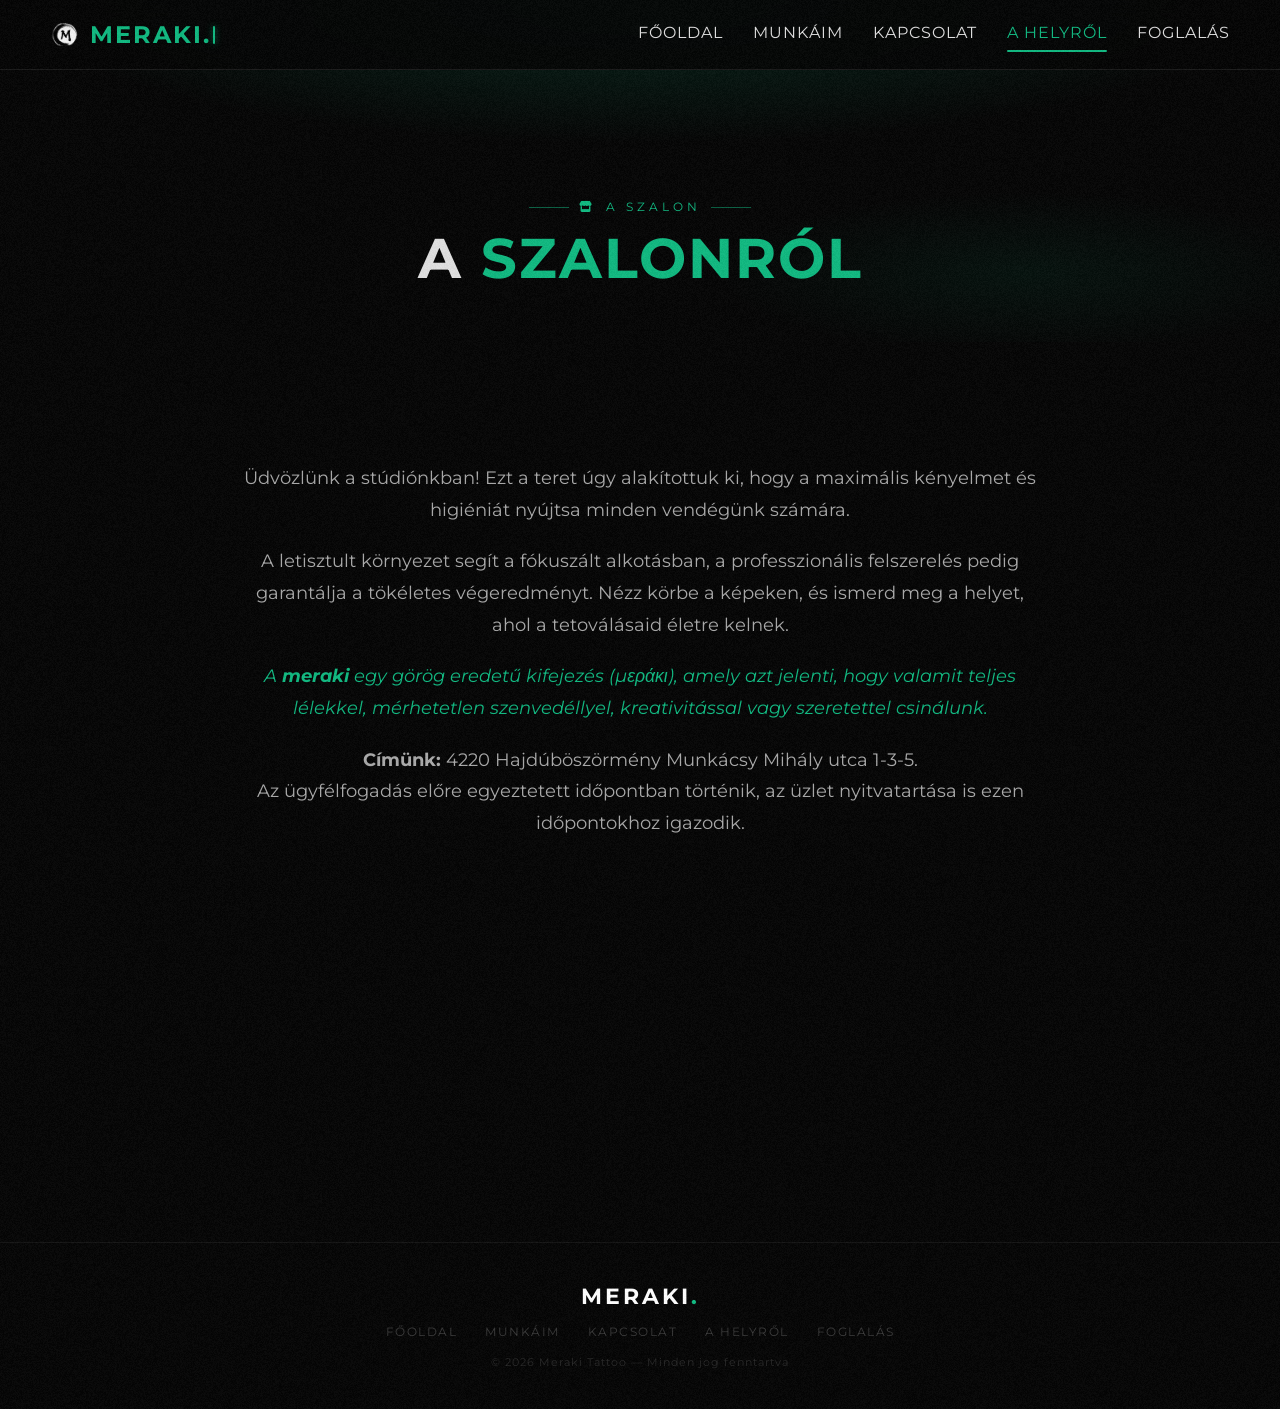
==== aHelyrol.html @ dfe33c97 "style fix and content update" ====
<!DOCTYPE html>
<html lang="hu">
<head>
    <meta charset="UTF-8">
    <meta name="viewport" content="width=device-width, initial-scale=1.0">
    <title>Meraki Tattoo | A Szalonról</title>
    <meta name="description" content="Ismerd meg a Meraki Tattoo szalont Hajdúböszörményben — letisztult környezet, professzionális felszerelés, steril technológia.">
    <meta name="keywords" content="tattoo, tetoválás, tetoválószalon, Hajdúböszörmény, Meraki, Meraki tattoo, dotwork, dark art, art, tetkó">
    <link rel="icon" type="image/png" href="images/favicon.png">
    <link rel="stylesheet" href="style.css">
    <link rel="stylesheet" href="https://cdnjs.cloudflare.com/ajax/libs/font-awesome/6.5.0/css/all.min.css">
</head>
<body>
    <nav class="navbar">
        <div class="logo">
            <img src="images/favicon.png" alt="Meraki logo" width="30" style="margin-right:10px;vertical-align:middle;"><span class="logo-typed"></span><span class="logo-cursor"></span>
        </div>
        <ul class="nav-links">
            <li><a href="index.html">Főoldal</a></li>
            <li><a href="portfolio.html">Munkáim</a></li>
            <li><a href="elerhetosegek.html">Kapcsolat</a></li>
            <li><a href="ahelyrol.html" class="active">A Helyről</a></li>
            <li><a href="megbeszeles.html">Foglalás</a></li>
        </ul>
        <div class="burger">
            <div></div>
            <div></div>
            <div></div>
        </div>
    </nav>

    <header class="page-hero">
        <div class="page-hero-content reveal">
            <div class="page-hero-eyebrow"><i class="fas fa-store"></i> A Szalon</div>
            <h1>A <span>Szalonról</span></h1>
        </div>
    </header>

    <section class="portfolio-section">
        <div class="shop-info reveal">
            <p>Üdvözlünk a stúdiónkban! Ezt a teret úgy alakítottuk ki, hogy a maximális kényelmet és higiéniát nyújtsa minden vendégünk számára.</p>
            <p>A letisztult környezet segít a fókuszált alkotásban, a professzionális felszerelés pedig garantálja a tökéletes végeredményt. Nézz körbe a képeken, és ismerd meg a helyet, ahol a tetoválásaid életre kelnek.</p>
            <p style="margin-top:20px; font-style:italic; color:#10b981;">A <strong style="color:#10b981;">meraki</strong> egy görög eredetű kifejezés (μεράκι), amely azt jelenti, hogy valamit teljes lélekkel, mérhetetlen szenvedéllyel, kreativitással vagy szeretettel csinálunk.</p>
            <p style="margin-top:20px;"><strong>Címünk:</strong> 4220 Hajdúböszörmény Munkácsy Mihály utca 1-3-5.<br>
            Az ügyfélfogadás előre egyeztetett időpontban történik, az üzlet nyitvatartása is ezen időpontokhoz igazodik.</p>
        </div>
        <div class="gallery" id="shopGallery"></div>
    </section>

    <div id="shopImageModal" class="modal">
        <span class="close">&times;</span>
        <img class="modal-content" id="shopModalImg">
    </div>

    <footer>
        <div class="footer-logo">MERAKI<span>.</span></div>
        <nav class="footer-links">
            <a href="index.html">Főoldal</a>
            <a href="portfolio.html">Munkáim</a>
            <a href="elerhetosegek.html">Kapcsolat</a>
            <a href="ahelyrol.html">A Helyről</a>
            <a href="megbeszeles.html">Foglalás</a>
        </nav>
        <div class="footer-copy">© 2026 Meraki Tattoo — Minden jog fenntartva</div>
    </footer>

    <div class="noise-overlay"></div>
    <script src="main.js"></script>
    <script src="ahelyrol.js"></script>
</body>
</html>
---- style.css ----
@import url('https://fonts.googleapis.com/css2?family=Montserrat:wght@300;400;700&display=swap');

* {
    margin: 0;
    padding: 0;
    box-sizing: border-box;
}

html {
    background-color: #050505;
}

body {
    font-family: 'Montserrat', sans-serif;
    background-color: #050505;
    color: #e0e0e0;
    overflow-x: hidden;
    opacity: 0;
    animation: fadeIn 0.5s ease-out forwards;
}

::-webkit-scrollbar {
    width: 5px;
}

::-webkit-scrollbar-track {
    background: transparent;
}

::-webkit-scrollbar-thumb {
    background: linear-gradient(to bottom,
            #059669 0%,
            #10b981 35%,
            #34d399 65%,
            #10b981 100%);
    background-size: 100% 200%;
    border-radius: 10px;
    box-shadow: 0 0 8px rgba(16, 185, 129, 0.55);
    animation: scrollThumbPulse 2.8s ease-in-out infinite;
}

::-webkit-scrollbar-thumb:hover {
    background: linear-gradient(to bottom, #34d399, #10b981);
    box-shadow: 0 0 18px rgba(52, 211, 153, 0.9),
        0 0 30px rgba(16, 185, 129, 0.4);
}

@keyframes scrollThumbPulse {

    0%,
    100% {
        background-position: 0% 0%;
        box-shadow: 0 0 6px rgba(16, 185, 129, 0.5);
    }

    50% {
        background-position: 0% 100%;
        box-shadow: 0 0 16px rgba(16, 185, 129, 0.9),
            0 0 28px rgba(52, 211, 153, 0.35);
    }
}

span {
    color: #10b981;
}

/* ── Logo typewriter ── */
.logo-typed {
    display: inline;
    letter-spacing: 2px;
}

.logo-dot {
    color: #10b981;
}

.logo-cursor {
    display: inline-block;
    width: 2px;
    height: 18px;
    background-color: #10b981;
    margin-left: 2px;
    vertical-align: middle;
    border-radius: 1px;
    animation: blink 0.75s step-end infinite;
    box-shadow: 0 0 6px rgba(16, 185, 129, 0.7);
}

.navbar {
    display: flex;
    justify-content: space-between;
    align-items: center;
    padding: 20px 50px;
    background-color: rgba(5, 5, 5, 0.9);
    position: fixed;
    width: 100%;
    top: 0;
    z-index: 1000;
    backdrop-filter: blur(10px);
    border-bottom: 1px solid #1a1a1a;
    transition: padding 0.3s ease, background-color 0.3s ease, box-shadow 0.3s ease;
}

.navbar.scrolled {
    padding: 10px 50px;
    background-color: rgba(5, 5, 5, 0.98);
    box-shadow: 0 5px 20px rgba(0, 0, 0, 0.5);
}

.logo {
    font-size: 24px;
    font-weight: 700;
    letter-spacing: 2px;
    color: #fff;
    display: flex;
    align-items: center;
    text-decoration: none;
}

.cursor {
    display: inline-block;
    width: 3px;
    height: 24px;
    background-color: #10b981;
    margin-left: 5px;
    animation: blink 0.8s step-end infinite;
}

@keyframes blink {

    0%,
    100% {
        opacity: 1;
    }

    50% {
        opacity: 0;
    }
}

.nav-links {
    display: flex;
    list-style: none;
    position: relative;
}

.nav-links li {
    margin-left: 30px;
}

.nav-links a {
    text-decoration: none;
    color: #e0e0e0;
    font-size: 16px;
    transition: color 0.3s ease;
    text-transform: uppercase;
    letter-spacing: 1px;
    padding-bottom: 5px;
    display: inline-block;
}

.nav-links a:hover,
.nav-links a.active {
    color: #10b981;
}

.nav-slider {
    position: absolute;
    bottom: -5px;
    left: 0;
    height: 2px;
    background-color: #10b981;
    transition: all 0.3s ease;
    border-radius: 2px;
    pointer-events: none;
}

.burger {
    display: none;
    cursor: pointer;
}

.burger div {
    width: 25px;
    height: 3px;
    background-color: #e0e0e0;
    margin: 5px;
    transition: all 0.3s ease;
}

.hero {
    height: 100vh;
    display: flex;
    align-items: center;
    justify-content: center;
    padding: 0 10%;
    position: relative;
    overflow: hidden;
}

.hero::before {
    content: '';
    position: absolute;
    top: 0;
    left: 0;
    width: 100%;
    height: 100%;
    background: radial-gradient(circle at 70% 30%, rgba(16, 185, 129, 0.15) 0%, rgba(5, 5, 5, 1) 50%);
    z-index: -1;
}

.hero-content {
    max-width: 600px;
    z-index: 1;
}

.hero h1 {
    font-size: 4rem;
    margin-bottom: 20px;
    line-height: 1.1;
    text-transform: uppercase;
}

.hero p {
    font-size: 1.2rem;
    margin-bottom: 40px;
    color: #aaa;
    line-height: 1.6;
}

.btn {
    display: inline-block;
    padding: 15px 30px;
    background-color: transparent;
    color: #10b981;
    text-decoration: none;
    border: 2px solid #10b981;
    font-weight: 700;
    text-transform: uppercase;
    letter-spacing: 1px;
    transition: all 0.3s ease;
    position: relative;
    overflow: hidden;
}

.btn:hover {
    background-color: #10b981;
    color: #050505;
    box-shadow: 0 0 20px rgba(16, 185, 129, 0.4);
}

.about {
    padding: 100px 10%;
    background-color: #0a0a0a;
    border-top: 1px solid #1a1a1a;
}

.about h2 {
    font-size: 2.5rem;
    margin-bottom: 40px;
    text-transform: uppercase;
}

.about-grid {
    display: grid;
    grid-template-columns: 1fr 1fr;
    gap: 50px;
    align-items: center;
}

.about-text p {
    font-size: 1.1rem;
    color: #aaa;
    margin-bottom: 20px;
    line-height: 1.8;
}

.about-image img {
    width: 100%;
    max-width: 500px;
    border: 2px solid #1a1a1a;
    border-radius: 5px;
    filter: grayscale(80%) contrast(1.2);
    transition: all 0.4s ease;
}

.about-image img:hover {
    filter: grayscale(0%) contrast(1);
    border-color: #10b981;
    box-shadow: 0 0 15px rgba(16, 185, 129, 0.3);
}

.portfolio-section {
    padding: 120px 10% 80px;
    min-height: 100vh;
}

.portfolio-section h2 {
    font-size: 3rem;
    margin-bottom: 50px;
    text-transform: uppercase;
    text-align: center;
}

.shop-info {
    max-width: 800px;
    margin: 0 auto 50px auto;
    text-align: center;
}

.shop-info p {
    font-size: 1.1rem;
    color: #aaa;
    margin-bottom: 20px;
    line-height: 1.8;
}

.gallery {
    display: grid;
    grid-template-columns: repeat(auto-fill, minmax(300px, 1fr));
    gap: 20px;
}

.gallery-item {
    width: 100%;
    height: 300px;
    object-fit: cover;
    cursor: pointer;
    filter: grayscale(80%) contrast(1.2);
    transition: all 0.4s ease;
    border: 1px solid #1a1a1a;
}

.gallery-item:hover {
    filter: grayscale(0%) contrast(1);
    transform: scale(1.02);
    box-shadow: 0 0 15px rgba(16, 185, 129, 0.3);
    border-color: #10b981;
}

.modal {
    display: none;
    position: fixed;
    z-index: 2000;
    padding-top: 50px;
    left: 0;
    top: 0;
    width: 100%;
    height: 100%;
    overflow: auto;
    background-color: rgba(5, 5, 5, 0.95);
    backdrop-filter: blur(5px);
}

.modal-content {
    margin: auto;
    display: block;
    width: 80%;
    max-width: 700px;
    border: 2px solid #10b981;
    box-shadow: 0 0 30px rgba(16, 185, 129, 0.2);
}

.close {
    position: absolute;
    top: 15px;
    right: 35px;
    color: #10b981;
    font-size: 40px;
    font-weight: bold;
    transition: 0.3s;
    cursor: pointer;
}

.close:hover,
.close:focus {
    color: #fff;
    text-decoration: none;
}

.booking-section {
    padding: 120px 10% 80px;
    min-height: 100vh;
    display: flex;
    flex-direction: column;
    align-items: center;
}

.booking-section h2 {
    font-size: 3rem;
    margin-bottom: 50px;
    text-transform: uppercase;
    text-align: center;
}

.form-container {
    width: 100%;
    max-width: 600px;
    background-color: #0a0a0a;
    padding: 40px;
    border: 1px solid #1a1a1a;
    border-radius: 5px;
    box-shadow: 0 0 20px rgba(0, 0, 0, 0.5);
}

.input-group {
    margin-bottom: 25px;
}

.input-group label {
    display: block;
    margin-bottom: 8px;
    color: #aaa;
    font-size: 0.9rem;
    text-transform: uppercase;
    letter-spacing: 1px;
}

.input-group input,
.input-group textarea {
    width: 100%;
    padding: 15px;
    background-color: #050505;
    border: 1px solid #1a1a1a;
    color: #e0e0e0;
    font-family: inherit;
    font-size: 1rem;
    transition: all 0.3s ease;
}

.input-group input:focus,
.input-group textarea:focus {
    outline: none;
    border-color: #10b981;
    box-shadow: 0 0 10px rgba(16, 185, 129, 0.2);
}

input[type="date"]::-webkit-calendar-picker-indicator {
    filter: invert(1);
    cursor: pointer;
}

form .btn {
    width: 100%;
    cursor: pointer;
    text-align: center;
    background-color: #10b981;
    color: #050505;
    border: none;
    font-size: 1.1rem;
}

form .btn:hover {
    background-color: transparent;
    color: #10b981;
    border: 2px solid #10b981;
}

#formStatus {
    margin-top: 20px;
    text-align: center;
    font-weight: bold;
    font-size: 1.1rem;
}

.status-success {
    color: #10b981;
}

.status-error {
    color: #ff4c4c;
}

.time-slots {
    display: grid;
    grid-template-columns: repeat(auto-fill, minmax(80px, 1fr));
    gap: 15px;
    margin-top: 10px;
}

.time-slot-btn {
    padding: 10px;
    background-color: #050505;
    border: 1px solid #1a1a1a;
    color: #e0e0e0;
    cursor: pointer;
    transition: all 0.3s ease;
    font-family: inherit;
    font-size: 1rem;
    border-radius: 4px;
}

.time-slot-btn:hover:not(.booked) {
    border-color: #10b981;
    color: #10b981;
}

.time-slot-btn.selected {
    background-color: #10b981;
    color: #050505;
    border-color: #10b981;
    font-weight: bold;
}

.time-slot-btn.booked {
    background-color: #1a1a1a;
    color: #333;
    cursor: not-allowed;
    text-decoration: line-through;
    border-color: #1a1a1a;
}

.contact-section {
    padding: 120px 10% 80px;
    min-height: 100vh;
    display: flex;
    flex-direction: column;
    align-items: center;
}

.contact-section h2 {
    font-size: 3rem;
    margin-bottom: 50px;
    text-transform: uppercase;
    text-align: center;
}

.contact-container {
    display: grid;
    grid-template-columns: 1fr 1fr;
    gap: 50px;
    width: 100%;
    max-width: 1000px;
    background-color: #0a0a0a;
    padding: 40px;
    border: 1px solid #1a1a1a;
    border-radius: 5px;
    box-shadow: 0 0 20px rgba(0, 0, 0, 0.5);
}

.contact-info h3 {
    font-size: 1.8rem;
    margin-bottom: 30px;
    color: #10b981;
}

.info-item {
    margin-bottom: 25px;
    text-decoration: none;
    display: block;
}

.info-item h4 {
    color: #aaa;
    font-size: 0.9rem;
    text-transform: uppercase;
    letter-spacing: 1px;
    margin-bottom: 5px;
}

.info-item p {
    color: #e0e0e0;
    font-size: 1.1rem;
    font-weight: 700;
}

.social-links {
    display: flex;
    flex-wrap: wrap;
    gap: 15px;
    margin-top: 30px;
}

.social-btn {
    padding: 10px 20px;
    background-color: transparent;
    color: #10b981;
    border: 1px solid #10b981;
    text-decoration: none;
    font-size: 0.9rem;
    font-weight: bold;
    text-transform: uppercase;
    border-radius: 3px;
    transition: all 0.3s ease;
}

.social-btn:hover {
    background-color: #10b981;
    color: #050505;
    box-shadow: 0 0 10px rgba(16, 185, 129, 0.4);
}

.map-wrapper {
    display: flex;
    justify-content: center;
    align-items: center;
}

.map-container {
    width: 100%;
    max-width: 450px;
    aspect-ratio: 1 / 1;
    border: 2px solid #1a1a1a;
    border-radius: 5px;
    overflow: hidden;
    transition: border-color 0.3s ease;
}

.map-container:hover {
    border-color: #10b981;
}

.consultation-section {
    padding: 120px 10% 80px;
    min-height: 100vh;
    display: flex;
    flex-direction: column;
    align-items: center;
}

.consultation-section h2 {
    font-size: 3rem;
    margin-bottom: 50px;
    text-transform: uppercase;
    text-align: center;
}

.consultation-card {
    width: 100%;
    max-width: 600px;
    background-color: #0a0a0a;
    padding: 50px;
    border: 1px solid #1a1a1a;
    border-radius: 5px;
    box-shadow: 0 0 20px rgba(0, 0, 0, 0.5);
    text-align: center;
}

.consultation-intro {
    font-size: 1.1rem;
    color: #aaa;
    margin-bottom: 30px;
    line-height: 1.6;
}

.time-box {
    margin-bottom: 40px;
    padding: 20px;
    border: 1px solid #10b981;
    background-color: rgba(16, 185, 129, 0.05);
    border-radius: 5px;
}

.time-box h3 {
    color: #10b981;
    font-size: 1.5rem;
    margin-bottom: 10px;
    text-transform: uppercase;
}

.time-box p {
    color: #fff;
    font-size: 1.2rem;
    font-weight: 700;
}

.contact-details {
    display: flex;
    flex-direction: column;
    gap: 20px;
}

.detail-item h4 {
    color: #aaa;
    font-size: 0.9rem;
    text-transform: uppercase;
    letter-spacing: 1px;
    margin-bottom: 5px;
}

.detail-item p {
    color: #e0e0e0;
    font-size: 1.2rem;
    font-weight: 700;
}

.scroll-top-btn {
    position: fixed;
    bottom: 30px;
    right: 30px;
    width: 50px;
    height: 50px;
    background-color: #10b981;
    color: #050505;
    border-radius: 50%;
    display: flex;
    justify-content: center;
    align-items: center;
    font-size: 24px;
    text-decoration: none;
    opacity: 0;
    visibility: hidden;
    transition: all 0.3s ease;
    z-index: 999;
    box-shadow: 0 0 15px rgba(16, 185, 129, 0.4);
}

.scroll-top-btn.show {
    opacity: 1;
    visibility: visible;
}

.scroll-top-btn:hover {
    background-color: #fff;
    box-shadow: 0 0 20px rgba(255, 255, 255, 0.6);
    transform: translateY(-5px);
}

.reveal {
    opacity: 0;
    transform: translateY(40px);
    transition: all 0.8s cubic-bezier(0.5, 0, 0, 1);
}

.reveal.active {
    opacity: 1;
    transform: translateY(0);
}

@keyframes fadeIn {
    from {
        opacity: 0;
        transform: translateY(15px);
    }

    to {
        opacity: 1;
        transform: translateY(0);
    }
}

@keyframes fadeOut {
    from {
        opacity: 1;
        transform: translateY(0);
    }

    to {
        opacity: 0;
        transform: translateY(-15px);
    }
}

@media screen and (max-width: 768px) {
    .nav-links {
        position: absolute;
        right: 0;
        height: 100vh;
        top: 0;
        background-color: #0a0a0a;
        display: flex;
        flex-direction: column;
        align-items: center;
        justify-content: center;
        width: 50%;
        transform: translateX(100%);
        transition: transform 0.5s ease-in;
        border-left: 1px solid #10b981;
    }

    .nav-links li {
        margin: 30px 0;
    }

    .nav-active {
        transform: translateX(0%);
    }

    .nav-slider {
        display: none;
    }

    .burger {
        display: block;
        z-index: 1001;
    }

    .hero h1 {
        font-size: 2.5rem;
    }

    .about-grid,
    .contact-container {
        grid-template-columns: 1fr;
    }


}

/* ===================================================
   MISSING / NEW CLASSES
   =================================================== */

/* ── Animation delay utilities ── */
.delay-1 {
    animation-delay: 0.15s;
    transition-delay: 0.15s;
}

.delay-2 {
    animation-delay: 0.30s;
    transition-delay: 0.30s;
}

.delay-3 {
    animation-delay: 0.45s;
    transition-delay: 0.45s;
}

/* ── Noise overlay (global) ── */
.noise-overlay {
    position: fixed;
    inset: 0;
    background-image: url('images/noise.png');
    opacity: 0.03;
    pointer-events: none;
    z-index: 9999;
}

/* ── Page hero (shared for inner pages) ── */
.page-hero {
    height: 38vh;
    min-height: 260px;
    display: flex;
    align-items: flex-end;
    justify-content: center;
    padding-bottom: 52px;
    position: relative;
    overflow: hidden;
    padding-top: 80px;
}

.page-hero::before {
    content: '';
    position: absolute;
    inset: 0;
    background:
        radial-gradient(ellipse 70% 60% at 50% 0%, rgba(16, 185, 129, .18) 0%, transparent 70%),
        radial-gradient(ellipse 40% 40% at 80% 80%, rgba(16, 185, 129, .07) 0%, transparent 60%);
}

.page-hero-content {
    text-align: center;
    position: relative;
    z-index: 1;
}

.page-hero-eyebrow {
    font-size: 0.72rem;
    letter-spacing: 4px;
    text-transform: uppercase;
    color: #10b981;
    margin-bottom: 14px;
    display: flex;
    align-items: center;
    justify-content: center;
    gap: 10px;
}

.page-hero-eyebrow::before,
.page-hero-eyebrow::after {
    content: '';
    display: block;
    width: 40px;
    height: 1px;
    background: #10b981;
    opacity: 0.5;
}

.page-hero h1 {
    font-size: clamp(2rem, 5vw, 3.5rem);
    font-weight: 700;
    text-transform: uppercase;
    letter-spacing: 2px;
    line-height: 1.1;
}

.page-hero h1 span {
    color: #10b981;
}

/* ── Hero inner layout ── */
.hero-inner {
    display: flex;
    align-items: center;
    justify-content: space-between;
    gap: 60px;
    width: 100%;
    max-width: 1280px;
    z-index: 1;
}

.hero-badge {
    display: inline-flex;
    align-items: center;
    gap: 8px;
    padding: 7px 16px;
    border: 1px solid rgba(16, 185, 129, .3);
    border-radius: 100px;
    font-size: 0.72rem;
    letter-spacing: 1.5px;
    color: #10b981;
    background: rgba(16, 185, 129, .05);
    margin-bottom: 22px;
    text-transform: uppercase;
}

.hero-actions {
    display: flex;
    gap: 20px;
    align-items: center;
    flex-wrap: wrap;
    margin-top: 8px;
}

.btn-ghost {
    display: inline-flex;
    align-items: center;
    gap: 8px;
    padding: 15px 10px;
    color: #666;
    text-decoration: none;
    font-size: 0.9rem;
    font-weight: 600;
    letter-spacing: 1px;
    text-transform: uppercase;
    transition: color 0.3s ease;
}

.btn-ghost:hover {
    color: #fff;
}

.scroll-hint {
    position: absolute;
    bottom: 28px;
    left: 50%;
    transform: translateX(-50%);
    color: #10b981;
    font-size: 1.1rem;
    animation: scrollBounce 2s ease-in-out infinite;
    opacity: 0.7;
}

@keyframes scrollBounce {

    0%,
    100% {
        transform: translateX(-50%) translateY(0);
        opacity: 0.7;
    }

    50% {
        transform: translateX(-50%) translateY(8px);
        opacity: 0.3;
    }
}

/* ── Hero visual / orbit ── */
.hero-visual {
    position: relative;
    flex-shrink: 0;
    width: 380px;
    height: 380px;
    display: flex;
    align-items: center;
    justify-content: center;
}

.orbit-scene {
    position: relative;
    width: 320px;
    height: 320px;
}

.orbit-core {
    position: absolute;
    top: 50%;
    left: 50%;
    transform: translate(-50%, -50%);
    font-size: 1.25rem;
    font-weight: 700;
    letter-spacing: 4px;
    color: #10b981;
    z-index: 5;
    text-shadow: 0 0 20px rgba(16, 185, 129, .5);
    white-space: nowrap;
}

.orbit-sun {
    position: absolute;
    top: 50%;
    left: 50%;
    transform: translate(-50%, -50%);
    width: 88px;
    height: 88px;
    border-radius: 50%;
    background: radial-gradient(circle, rgba(16, 185, 129, .22) 0%, transparent 70%);
    z-index: 4;
}

.orbit-track,
.orbit-ring {
    position: absolute;
    top: 50%;
    left: 50%;
    border-radius: 50%;
    border: 1px solid rgba(16, 185, 129, .15);
}

.orbit-track {
    width: 160px;
    height: 160px;
    margin: -80px 0 0 -80px;
    animation: orbitSpin 10s linear infinite;
}

.orbit-ring.r2 {
    width: 210px;
    height: 210px;
    margin: -105px 0 0 -105px;
    border-color: rgba(16, 185, 129, .1);
    animation: orbitSpin 16s linear infinite reverse;
}

.orbit-ring.r3 {
    width: 265px;
    height: 265px;
    margin: -132px 0 0 -132px;
    border-color: rgba(16, 185, 129, .07);
    animation: orbitSpin 23s linear infinite;
}

.orbit-ring.r4 {
    width: 315px;
    height: 315px;
    margin: -157px 0 0 -157px;
    border-color: rgba(16, 185, 129, .04);
    animation: orbitSpin 30s linear infinite reverse;
}

@keyframes orbitSpin {
    from {
        transform: rotate(0deg);
    }

    to {
        transform: rotate(360deg);
    }
}

.sat {
    position: absolute;
    top: 50%;
    left: 50%;
    width: 7px;
    height: 7px;
    border-radius: 50%;
    background: #10b981;
    box-shadow: 0 0 8px rgba(16, 185, 129, .9);
    margin: -3.5px 0 0 -3.5px;
}

.sat-1 {
    animation: satOrbit1 10s linear infinite;
}

.sat-2 {
    animation: satOrbit2 16s linear infinite reverse;
    opacity: 0.7;
}

.sat-3 {
    width: 5px;
    height: 5px;
    animation: satOrbit3 23s linear infinite;
    opacity: 0.5;
}

.sat-4 {
    width: 5px;
    height: 5px;
    animation: satOrbit4 30s linear infinite reverse;
    opacity: 0.35;
}

@keyframes satOrbit1 {
    from {
        transform: rotate(0deg) translateX(80px) rotate(0deg);
    }

    to {
        transform: rotate(360deg) translateX(80px) rotate(-360deg);
    }
}

@keyframes satOrbit2 {
    from {
        transform: rotate(60deg) translateX(105px) rotate(-60deg);
    }

    to {
        transform: rotate(420deg) translateX(105px) rotate(-420deg);
    }
}

@keyframes satOrbit3 {
    from {
        transform: rotate(120deg) translateX(132px) rotate(-120deg);
    }

    to {
        transform: rotate(480deg) translateX(132px) rotate(-480deg);
    }
}

@keyframes satOrbit4 {
    from {
        transform: rotate(200deg) translateX(157px) rotate(-200deg);
    }

    to {
        transform: rotate(560deg) translateX(157px) rotate(-560deg);
    }
}

/* ── Hero floating cards ── */
.hero-card {
    position: absolute;
    background: rgba(10, 10, 10, .92);
    border: 1px solid #1e1e1e;
    border-radius: 10px;
    padding: 10px 16px;
    font-size: 0.78rem;
    color: #e0e0e0;
    display: flex;
    align-items: center;
    gap: 8px;
    backdrop-filter: blur(12px);
    white-space: nowrap;
    letter-spacing: 0.5px;
    box-shadow: 0 4px 24px rgba(0, 0, 0, .6);
    z-index: 10;
}

.hero-card i {
    color: #10b981;
}

.hero-card.c1 {
    top: 8%;
    right: -8px;
    animation: floatCard 3.5s ease-in-out infinite;
}

.hero-card.c2 {
    top: 48%;
    right: -18px;
    animation: floatCard 4.0s ease-in-out infinite 1.2s;
}

.hero-card.c3 {
    bottom: 8%;
    left: 8px;
    animation: floatCard 3.8s ease-in-out infinite 2.4s;
}

@keyframes floatCard {

    0%,
    100% {
        transform: translateY(0px);
    }

    50% {
        transform: translateY(-12px);
    }
}

/* ── Stats strip ── */
.stats-strip {
    display: flex;
    justify-content: center;
    padding: 0 10%;
    background: #080808;
    border-top: 1px solid #141414;
    border-bottom: 1px solid #141414;
    flex-wrap: wrap;
}

.stat {
    flex: 1;
    min-width: 130px;
    text-align: center;
    padding: 40px 28px;
    border-right: 1px solid #141414;
}

.stat:last-child {
    border-right: none;
}

.stat-num {
    font-size: 2.8rem;
    font-weight: 700;
    color: #10b981;
    line-height: 1;
    margin-bottom: 8px;
    letter-spacing: -1px;
}

.stat-label {
    font-size: 0.7rem;
    color: #444;
    text-transform: uppercase;
    letter-spacing: 2px;
}

/* ── Section title (shared) ── */
.section-title {
    font-size: clamp(1.8rem, 3.5vw, 2.8rem);
    margin-bottom: 50px;
    text-transform: uppercase;
    text-align: center;
    letter-spacing: 1px;
}

/* ── Lead & checklist ── */
p.lead {
    font-size: 1.15rem;
    color: #ccc;
    margin-bottom: 20px;
    line-height: 1.75;
    font-weight: 500;
}

.check-list {
    list-style: none;
    margin-top: 24px;
    display: flex;
    flex-direction: column;
    gap: 14px;
}

.check-list li {
    display: flex;
    align-items: center;
    gap: 12px;
    font-size: 0.92rem;
    color: #aaa;
    line-height: 1.5;
}

.check-list li i {
    color: #10b981;
    font-size: 1rem;
    flex-shrink: 0;
}

/* ── Services section ── */
.services {
    padding: 100px 10%;
    background: #080808;
    border-top: 1px solid #141414;
}

.services-grid {
    display: grid;
    grid-template-columns: repeat(auto-fill, minmax(270px, 1fr));
    gap: 20px;
}

.service-card {
    padding: 34px 28px;
    background: #0d0d0d;
    border: 1px solid #1a1a1a;
    border-radius: 10px;
    transition: border-color .3s, transform .3s, box-shadow .3s;
}

.service-card:hover {
    border-color: rgba(16, 185, 129, .4);
    transform: translateY(-4px);
    box-shadow: 0 12px 40px rgba(0, 0, 0, .4);
}

.service-icon {
    width: 50px;
    height: 50px;
    border-radius: 10px;
    background: rgba(16, 185, 129, .07);
    border: 1px solid rgba(16, 185, 129, .2);
    display: flex;
    align-items: center;
    justify-content: center;
    font-size: 1.2rem;
    color: #10b981;
    margin-bottom: 20px;
    transition: background .3s;
}

.service-card:hover .service-icon {
    background: rgba(16, 185, 129, .15);
}

.service-card h3 {
    font-size: 1rem;
    margin-bottom: 10px;
    text-transform: uppercase;
    letter-spacing: 1.5px;
}

.service-card p {
    font-size: 0.88rem;
    color: #555;
    line-height: 1.65;
}

/* ── Process section ── */
.process {
    padding: 100px 10%;
}

.process-grid {
    display: grid;
    grid-template-columns: repeat(auto-fill, minmax(220px, 1fr));
    gap: 28px;
}

.process-step {
    padding: 32px 26px;
    border-left: 2px solid #1a1a1a;
    transition: border-color .3s;
}

.process-step:hover {
    border-left-color: #10b981;
}

.step-num {
    font-size: 3.2rem;
    font-weight: 700;
    color: rgba(16, 185, 129, .12);
    line-height: 1;
    margin-bottom: 14px;
    letter-spacing: -2px;
}

.process-step h3 {
    font-size: 0.95rem;
    text-transform: uppercase;
    letter-spacing: 1.5px;
    margin-bottom: 10px;
    color: #e0e0e0;
}

.process-step p {
    font-size: 0.88rem;
    color: #555;
    line-height: 1.65;
}

/* ── CTA banner ── */
.cta-banner {
    padding: 100px 10%;
    background: #080808;
    border-top: 1px solid #141414;
    position: relative;
    overflow: hidden;
    text-align: center;
}

.cta-inner {
    position: relative;
    z-index: 1;
}

.cta-inner h2 {
    font-size: clamp(1.8rem, 4vw, 3rem);
    font-weight: 700;
    text-transform: uppercase;
    margin-bottom: 14px;
    letter-spacing: 1px;
}

.cta-inner p {
    font-size: 1.05rem;
    color: #555;
    margin-bottom: 36px;
}

.btn.btn-big {
    padding: 18px 40px;
    font-size: 1rem;
}

.cta-shape {
    position: absolute;
    width: 500px;
    height: 500px;
    border-radius: 50%;
    background: radial-gradient(circle, rgba(16, 185, 129, .07) 0%, transparent 70%);
    top: 50%;
    left: 15%;
    transform: translateY(-50%);
    pointer-events: none;
}

.cta-shape.s2 {
    left: auto;
    right: 10%;
    background: radial-gradient(circle, rgba(16, 185, 129, .04) 0%, transparent 70%);
}

/* ── Shared footer ── */
footer {
    border-top: 1px solid #141414;
    padding: 40px 10%;
    display: flex;
    flex-direction: column;
    align-items: center;
    gap: 16px;
    text-align: center;
}

.footer-logo {
    font-size: 1.35rem;
    font-weight: 700;
    letter-spacing: 3px;
    color: #fff;
    text-transform: uppercase;
}

.footer-logo span {
    color: #10b981;
}

.footer-links {
    display: flex;
    gap: 28px;
    flex-wrap: wrap;
    justify-content: center;
}

.footer-links a {
    color: #3a3a3a;
    text-decoration: none;
    font-size: 0.72rem;
    letter-spacing: 1.5px;
    text-transform: uppercase;
    transition: color .3s;
}

.footer-links a:hover {
    color: #10b981;
}

.footer-copy {
    color: #282828;
    font-size: 0.7rem;
    letter-spacing: 1px;
}

/* ── Responsive additions ── */
@media screen and (max-width: 1024px) {
    .hero-visual {
        width: 320px;
        height: 320px;
    }

    .orbit-scene {
        width: 270px;
        height: 270px;
    }
}

@media screen and (max-width: 768px) {
    .hero-inner {
        flex-direction: column;
        justify-content: center;
        text-align: center;
        padding-top: 100px;
        gap: 40px;
    }

    .hero-actions {
        justify-content: center;
    }

    .hero-visual {
        width: 260px;
        height: 260px;
    }

    .orbit-scene {
        width: 230px;
        height: 230px;
    }

    .orbit-ring.r4 {
        display: none;
    }

    .hero-card {
        display: none;
    }

    .stats-strip {
        padding: 0 5%;
    }

    .stat {
        min-width: 100px;
        padding: 28px 12px;
    }

    .stat-num {
        font-size: 2rem;
    }

    .services-grid,
    .process-grid {
        grid-template-columns: 1fr;
    }

    .section-title {
        font-size: 1.8rem;
    }
}

/* ===================================================
   SCROLL ANIMATIONS
   =================================================== */

/* ── Scroll progress bar ── */
.scroll-progress {
    position: fixed;
    top: 0;
    left: 0;
    height: 2px;
    width: 0%;
    background: linear-gradient(90deg, #059669, #10b981, #34d399);
    z-index: 10001;
    border-radius: 0 2px 2px 0;
    box-shadow: 0 0 10px rgba(16, 185, 129, 0.7), 0 0 20px rgba(16, 185, 129, 0.3);
    pointer-events: none;
    transition: width 0.05s linear;
}

/* ── Directional reveal variants ── */
.reveal-left {
    opacity: 0;
    transform: translateX(-52px);
    transition: opacity 0.85s cubic-bezier(0.22, 1, 0.36, 1),
        transform 0.85s cubic-bezier(0.22, 1, 0.36, 1);
}

.reveal-right {
    opacity: 0;
    transform: translateX(52px);
    transition: opacity 0.85s cubic-bezier(0.22, 1, 0.36, 1),
        transform 0.85s cubic-bezier(0.22, 1, 0.36, 1);
}

.reveal-scale {
    opacity: 0;
    transform: scale(0.93) translateY(24px);
    transition: opacity 0.85s cubic-bezier(0.22, 1, 0.36, 1),
        transform 0.85s cubic-bezier(0.22, 1, 0.36, 1);
}

.reveal-left.active,
.reveal-right.active {
    opacity: 1;
    transform: translateX(0);
}

.reveal-scale.active {
    opacity: 1;
    transform: scale(1) translateY(0);
}

/* Make the existing reveal variants also pick up directional class changes */
.reveal-left,
.reveal-right,
.reveal-scale {
    /* already initialised above — added here for the JS revealElements scan */
}

/* ── Section title underline draw ── */
.section-title {
    position: relative;
    padding-bottom: 22px;
}

.section-title::after {
    content: '';
    position: absolute;
    bottom: 0;
    left: 50%;
    transform: translateX(-50%);
    width: 0;
    height: 2px;
    background: linear-gradient(90deg, transparent, #10b981, transparent);
    border-radius: 2px;
    transition: width 1s cubic-bezier(0.22, 1, 0.36, 1) 0.35s;
}

.section-title.active::after {
    width: 90px;
}

/* ── Hero parallax (driven by JS custom property) ── */
.hero {
    --parallax-y: 0px;
}

.hero::before {
    transform: translateY(var(--parallax-y));
    will-change: transform;
}

/* ── Gallery item stagger (transition-delay set inline by JS) ── */
.gallery-item {
    transition: filter 0.4s ease, transform 0.4s ease,
        box-shadow 0.4s ease, border-color 0.4s ease,
        opacity 0.6s cubic-bezier(0.22, 1, 0.36, 1),
        transform 0.6s cubic-bezier(0.22, 1, 0.36, 1);
}

/* ── Service card & process step — allow JS-injected delay to work ── */
.service-card,
.process-step,
.stat {
    transition-property: border-color, transform, box-shadow, opacity;
    transition-timing-function: cubic-bezier(0.22, 1, 0.36, 1);
    transition-duration: 0.7s;
    /* delay is set inline by JS */
}

/* ── Page hero eyebrow pulse on load ── */
.page-hero-eyebrow {
    animation: eyebrowFadeIn 0.9s cubic-bezier(0.22, 1, 0.36, 1) 0.4s both;
}

@keyframes eyebrowFadeIn {
    from {
        opacity: 0;
        letter-spacing: 8px;
    }

    to {
        opacity: 1;
        letter-spacing: 4px;
    }
}

.page-hero h1 {
    animation: heroTitleIn 0.9s cubic-bezier(0.22, 1, 0.36, 1) 0.55s both;
}

@keyframes heroTitleIn {
    from {
        opacity: 0;
        transform: translateY(20px);
    }

    to {
        opacity: 1;
        transform: translateY(0);
    }
}

/* ── Navbar glow pulse when scrolled ── */
.navbar.scrolled {
    box-shadow: 0 4px 30px rgba(0, 0, 0, 0.6),
        0 0 0 1px rgba(16, 185, 129, 0.06);
}

/* ── Meraki Preface ── */
.meraki-preface {
    padding: 80px 10% 40px;
    background-color: #050505;
    text-align: center;
}

.preface-inner {
    max-width: 800px;
    margin: 0 auto;
    border-left: 4px solid #10b981;
    padding: 20px 40px;
    background: linear-gradient(90deg, rgba(16, 185, 129, 0.05) 0%, transparent 100%);
    border-radius: 4px;
}

.preface-inner h2 {
    font-size: 1.2rem;
    color: #10b981;
    text-transform: uppercase;
    letter-spacing: 3px;
    margin-bottom: 20px;
}

.preface-inner p {
    font-size: 1.4rem;
    color: #e0e0e0;
    line-height: 1.6;
    font-style: italic;
}

.meraki-highlight {
    font-weight: 700;
    color: #fff;
}

/* ── About Container & Cards ── */
.about-container {
    display: grid;
    grid-template-columns: 1fr 1fr;
    gap: 40px;
    max-width: 1200px;
    margin: 0 auto;
}

.about-card {
    background: #0a0a0a;
    border: 1px solid #1a1a1a;
    border-radius: 8px;
    overflow: hidden;
    transition: transform 0.4s ease, box-shadow 0.4s ease;
}

.about-card:hover {
    transform: translateY(-5px);
    box-shadow: 0 10px 30px rgba(0, 0, 0, 0.8), 0 0 0 1px rgba(16, 185, 129, 0.2);
}

.about-card .about-image img {
    width: 100%;
    height: 400px;
    object-fit: cover;
    filter: grayscale(80%) contrast(1.1);
    transition: filter 0.5s ease;
}

.about-card:hover .about-image img {
    filter: grayscale(0%) contrast(1);
}

.about-card .about-text {
    padding: 40px;
}

.about-card h3 {
    font-size: 2rem;
    color: #10b981;
    margin-bottom: 20px;
    text-transform: uppercase;
    letter-spacing: 2px;
}

.artist-contact {
    margin-top: 30px;
    display: flex;
    flex-direction: column;
    gap: 15px;
}

.artist-contact a {
    color: #aaa;
    text-decoration: none;
    font-size: 0.95rem;
    display: flex;
    align-items: center;
    gap: 10px;
    transition: color 0.3s;
}

.artist-contact a i {
    color: #10b981;
    width: 20px;
}

.artist-contact a:hover {
    color: #fff;
}

/* ── Contact Details ── */
.opening-hours-note {
    background: rgba(16, 185, 129, 0.05);
    border-left: 3px solid #10b981;
    padding: 20px;
    margin-bottom: 40px;
    border-radius: 4px;
}

.opening-hours-note h4 {
    margin-bottom: 10px;
    color: #fff;
    font-size: 1rem;
    text-transform: uppercase;
    letter-spacing: 1.5px;
}

.opening-hours-note p {
    color: #bbb;
    line-height: 1.6;
    font-size: 0.95rem;
}

.contact-artist,
.contact-studio {
    margin-bottom: 40px;
}

.contact-artist h3,
.contact-studio h3 {
    font-size: 1.4rem;
    color: #10b981;
    margin-bottom: 20px;
    border-bottom: 1px solid #1a1a1a;
    padding-bottom: 10px;
}

@media (max-width: 768px) {

    /* Gallery: two columns on small screens */
    .gallery {
        grid-template-columns: repeat(2, 1fr);
        gap: 12px;
    }

    .gallery-item {
        height: auto;
    }

    /* Contact details: stack icons above text */
    .detail-item {
        flex-direction: column;
        align-items: flex-start;
        gap: 12px;
        padding: 14px 18px;
    }

    .detail-icon {
        margin-bottom: 4px;
    }

    .detail-body h4 {
        font-size: 0.75rem;
    }

    .detail-body p {
        font-size: 1rem;
    }

    .card-divider {
        font-size: 1.2rem;
        margin-top: 12px;
        margin-bottom: 8px;
    }

    /* Hero section scaling */
    .page-hero-content h1 {
        font-size: 2rem;
    }

    .hero-card {
        font-size: 0.9rem;
    }

    .about-container {
        grid-template-columns: 1fr;
    }
}


/* ── Contact detail items ── */
.contact-details {
    display: flex;
    flex-direction: column;
    gap: 14px;
}

.detail-item {
    display: flex;
    align-items: center;
    gap: 18px;
    padding: 18px 22px;
    background: #0d0d0d;
    border: 1px solid #1e1e1e;
    border-radius: 10px;
    text-align: left;
    text-decoration: none;
    transition: border-color .3s, transform .3s, box-shadow .3s;
    cursor: pointer;
}

.detail-item:hover {
    border-color: #10b981;
    transform: translateY(-2px);
    box-shadow: 0 6px 26px rgba(16, 185, 129, .1);
}

.detail-icon {
    width: 46px;
    height: 46px;
    border-radius: 50%;
    background: rgba(16, 185, 129, .08);
    border: 1px solid rgba(16, 185, 129, .22);
    display: flex;
    align-items: center;
    justify-content: center;
    color: #10b981;
    font-size: 1rem;
    flex-shrink: 0;
    transition: background .3s;
}

.detail-item:hover .detail-icon {
    background: rgba(16, 185, 129, .18);
}

.detail-body {
    flex: 1;
}

.detail-body h4 {
    color: #444;
    font-size: .65rem;
    text-transform: uppercase;
    letter-spacing: 2px;
    margin-bottom: 4px;
}

.detail-body p {
    color: #e0e0e0;
    font-size: 1.05rem;
    font-weight: 700;
}

.detail-arrow {
    color: #2a2a2a;
    font-size: .8rem;
    transition: color .3s, transform .3s;
}

.detail-item:hover .detail-arrow {
    color: #10b981;
    transform: translateX(4px);
}
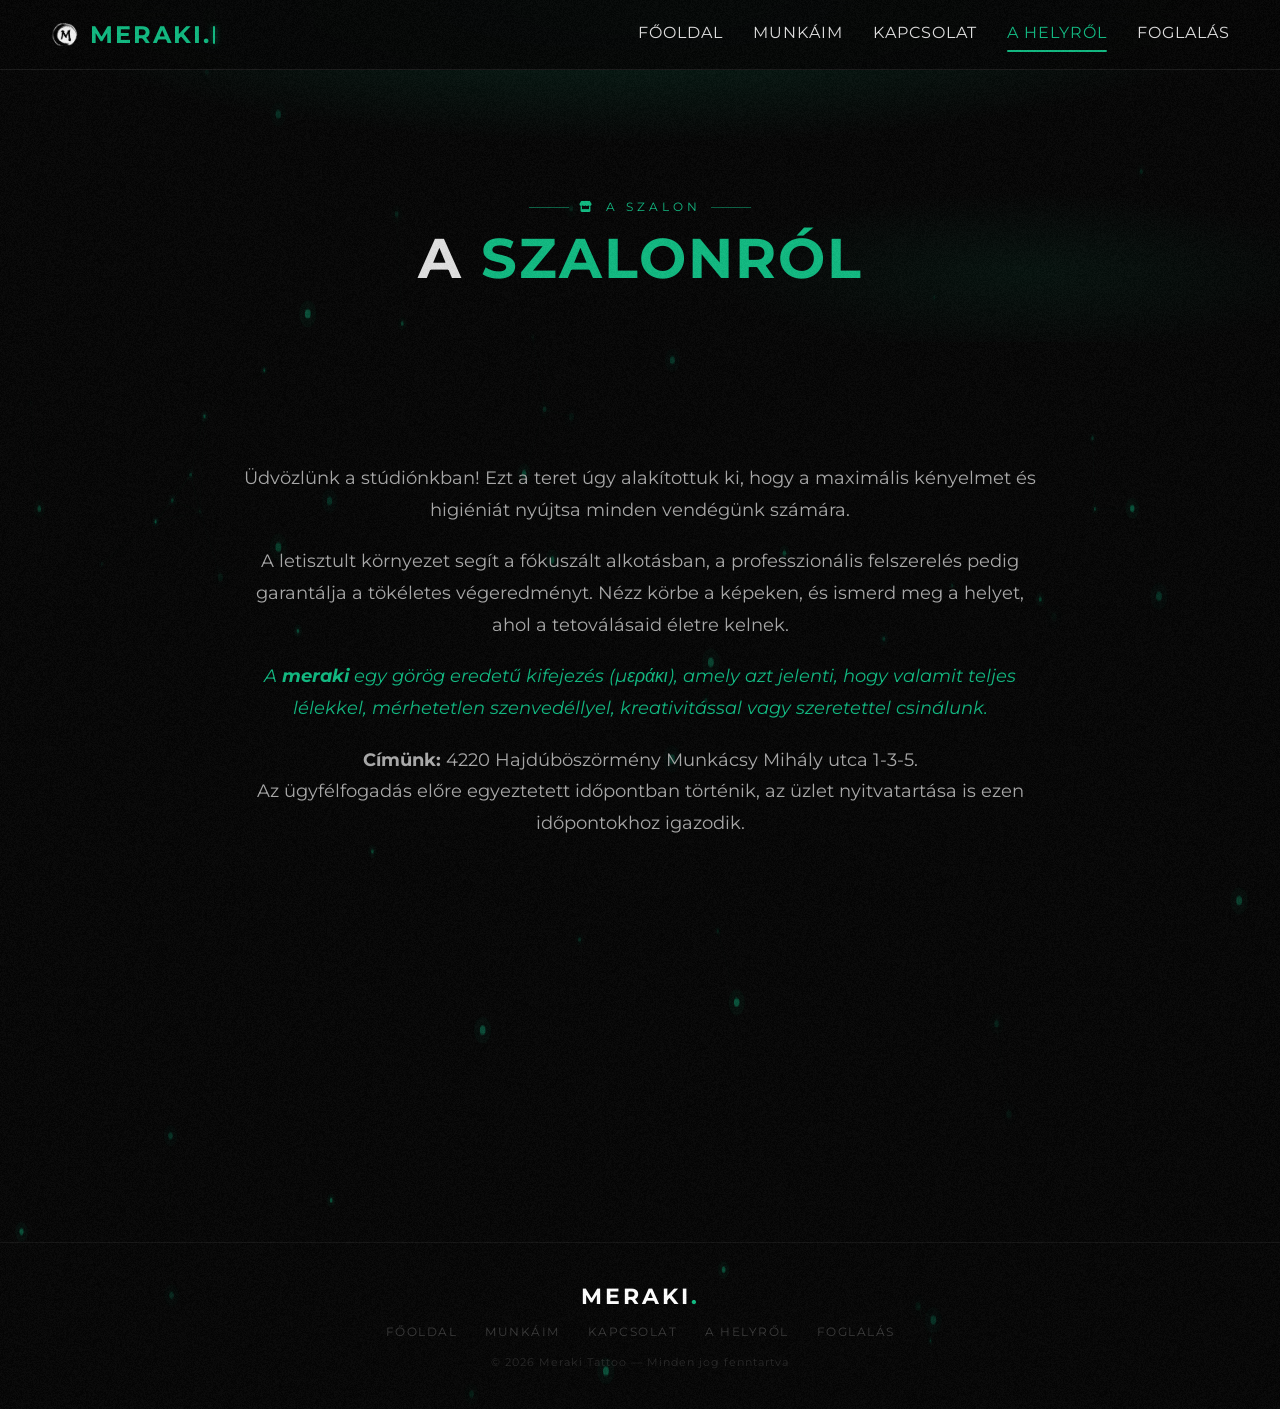
==== commit e72b965d: "photos+animations" ====
--- a/aHelyrol.html
+++ b/aHelyrol.html
@@ -9,6 +9,7 @@
     <link rel="icon" type="image/png" href="images/favicon.png">
     <link rel="stylesheet" href="style.css">
     <link rel="stylesheet" href="https://cdnjs.cloudflare.com/ajax/libs/font-awesome/6.5.0/css/all.min.css">
+    <meta http-equiv="X-UA-Compatible" content="IE=edge">
 </head>
 <body>
     <nav class="navbar">
@@ -65,6 +66,8 @@
     </footer>
 
     <div class="noise-overlay"></div>
+    <script src="security.js"></script>
+    <script src="particles.js"></script>
     <script src="main.js"></script>
     <script src="ahelyrol.js"></script>
 </body>
--- a/style.css
+++ b/style.css
@@ -8,6 +8,7 @@
 
 html {
     background-color: #050505;
+    scroll-behavior: smooth;
 }
 
 body {
@@ -196,6 +197,7 @@
     padding: 0 10%;
     position: relative;
     overflow: hidden;
+    z-index: 1;
 }
 
 .hero::before {
@@ -276,10 +278,9 @@
 }
 
 .about-image img {
+    display: block;
     width: 100%;
-    max-width: 500px;
-    border: 2px solid #1a1a1a;
-    border-radius: 5px;
+    border-radius: 5px 5px 0 0;
     filter: grayscale(80%) contrast(1.2);
     transition: all 0.4s ease;
 }
@@ -1285,13 +1286,32 @@
     background: #0d0d0d;
     border: 1px solid #1a1a1a;
     border-radius: 10px;
-    transition: border-color .3s, transform .3s, box-shadow .3s;
+    transition: border-color .35s ease, transform .4s cubic-bezier(0.22, 1, 0.36, 1), box-shadow .4s ease;
+    position: relative;
+    overflow: hidden;
+}
+
+.service-card::before {
+    content: '';
+    position: absolute;
+    top: 0;
+    left: 0;
+    width: 100%;
+    height: 100%;
+    background: radial-gradient(circle at 50% 0%, rgba(16, 185, 129, 0.06) 0%, transparent 70%);
+    opacity: 0;
+    transition: opacity .4s ease;
+    pointer-events: none;
+}
+
+.service-card:hover::before {
+    opacity: 1;
 }
 
 .service-card:hover {
     border-color: rgba(16, 185, 129, .4);
-    transform: translateY(-4px);
-    box-shadow: 0 12px 40px rgba(0, 0, 0, .4);
+    transform: translateY(-6px);
+    box-shadow: 0 16px 50px rgba(0, 0, 0, .5), 0 0 30px rgba(16, 185, 129, 0.07);
 }
 
 .service-icon {
@@ -1340,11 +1360,13 @@
 .process-step {
     padding: 32px 26px;
     border-left: 2px solid #1a1a1a;
-    transition: border-color .3s;
+    transition: border-color .4s ease, transform .4s cubic-bezier(0.22, 1, 0.36, 1), background .3s ease;
 }
 
 .process-step:hover {
     border-left-color: #10b981;
+    transform: translateX(6px);
+    background: rgba(16, 185, 129, 0.02);
 }
 
 .step-num {
@@ -1354,6 +1376,11 @@
     line-height: 1;
     margin-bottom: 14px;
     letter-spacing: -2px;
+    transition: color .4s ease;
+}
+
+.process-step:hover .step-num {
+    color: rgba(16, 185, 129, .3);
 }
 
 .process-step h3 {
@@ -1737,24 +1764,32 @@
     border: 1px solid #1a1a1a;
     border-radius: 8px;
     overflow: hidden;
-    transition: transform 0.4s ease, box-shadow 0.4s ease;
+    transition: transform 0.5s cubic-bezier(0.22, 1, 0.36, 1), box-shadow 0.5s ease, border-color .4s ease;
 }
 
 .about-card:hover {
-    transform: translateY(-5px);
-    box-shadow: 0 10px 30px rgba(0, 0, 0, 0.8), 0 0 0 1px rgba(16, 185, 129, 0.2);
+    transform: translateY(-8px);
+    border-color: rgba(16, 185, 129, 0.25);
+    box-shadow: 0 20px 60px rgba(0, 0, 0, 0.8), 0 0 40px rgba(16, 185, 129, 0.08);
+}
+
+.about-card .about-image {
+    overflow: hidden;
 }
 
 .about-card .about-image img {
+    display: block;
     width: 100%;
     height: 400px;
     object-fit: cover;
+    object-position: center 20%;
     filter: grayscale(80%) contrast(1.1);
-    transition: filter 0.5s ease;
+    transition: filter 0.5s ease, transform 0.5s ease;
 }
 
 .about-card:hover .about-image img {
     filter: grayscale(0%) contrast(1);
+    transform: scale(1.03);
 }
 
 .about-card .about-text {
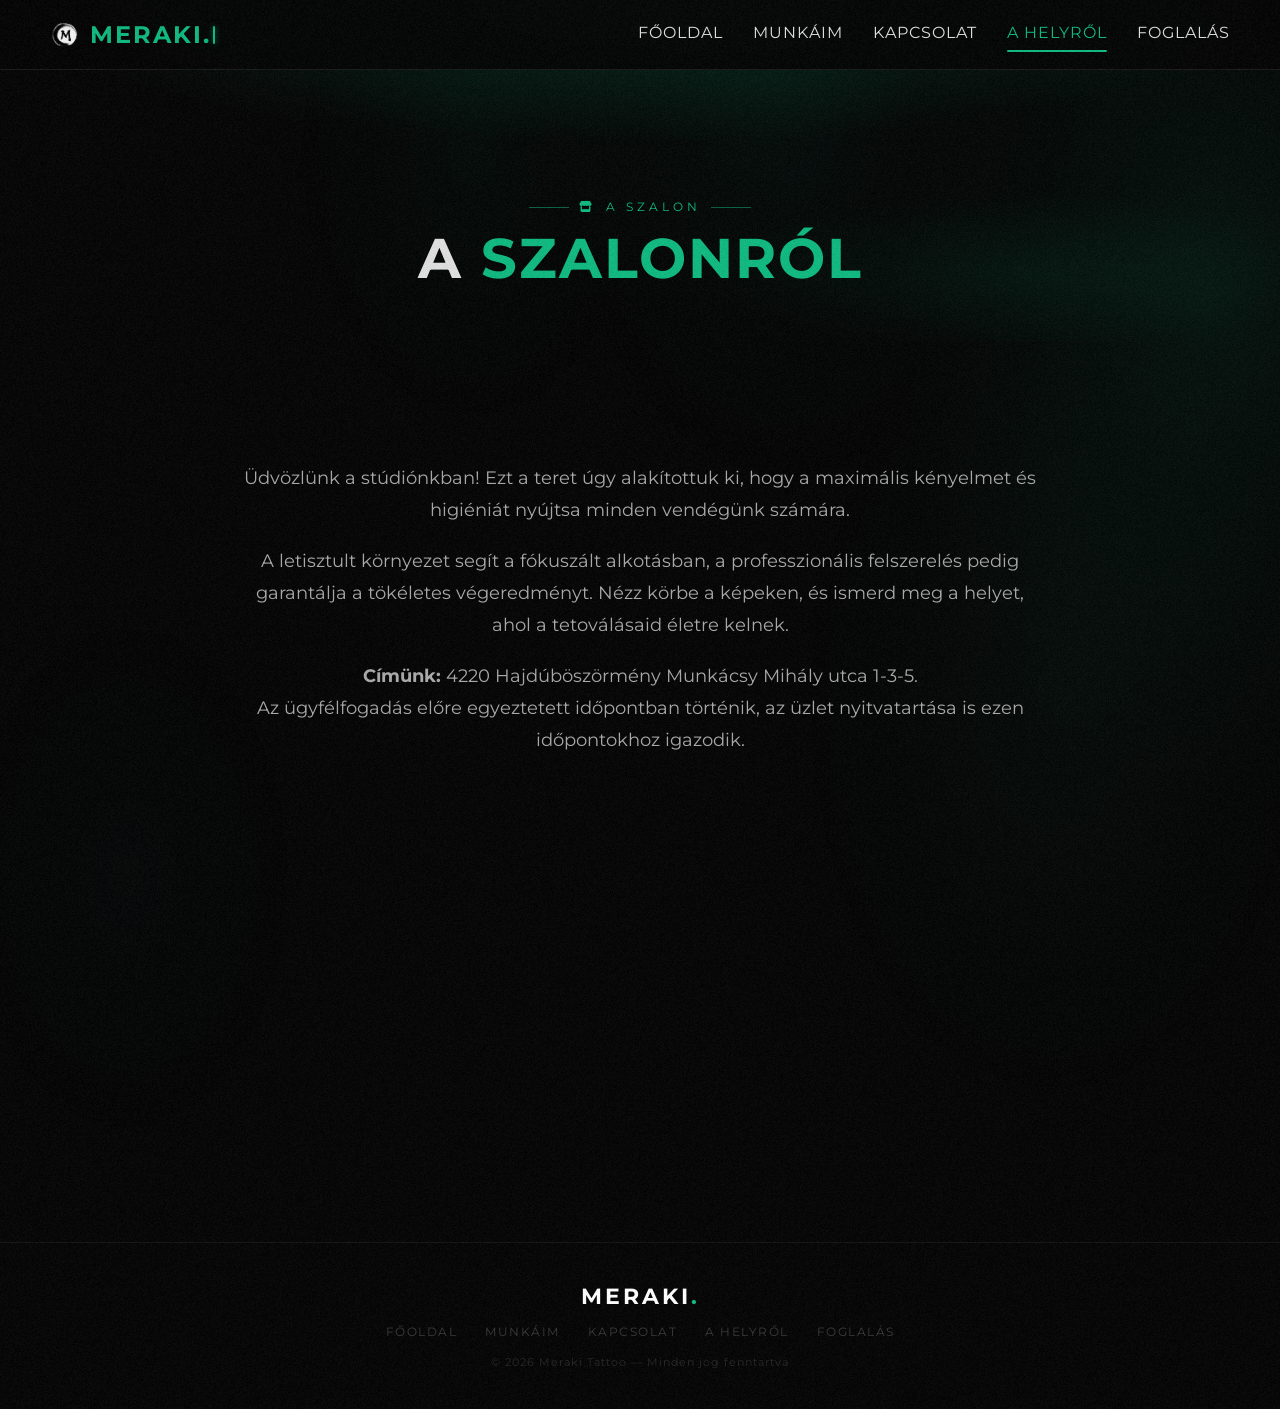
==== commit 4b384e4c: "final fixes before launch" ====
--- a/aHelyrol.html
+++ b/aHelyrol.html
@@ -1,20 +1,26 @@
 <!DOCTYPE html>
 <html lang="hu">
+
 <head>
     <meta charset="UTF-8">
     <meta name="viewport" content="width=device-width, initial-scale=1.0">
     <title>Meraki Tattoo | A Szalonról</title>
-    <meta name="description" content="Ismerd meg a Meraki Tattoo szalont Hajdúböszörményben — letisztult környezet, professzionális felszerelés, steril technológia.">
-    <meta name="keywords" content="tattoo, tetoválás, tetoválószalon, Hajdúböszörmény, Meraki, Meraki tattoo, dotwork, dark art, art, tetkó">
+    <meta name="description"
+        content="Ismerd meg a Meraki Tattoo szalont Hajdúböszörményben — letisztult környezet, professzionális felszerelés, steril technológia.">
+    <meta name="keywords"
+        content="tattoo, tetoválás, tetoválószalon, Hajdúböszörmény, Meraki, Meraki tattoo, dotwork, dark art, art, tetkó">
     <link rel="icon" type="image/png" href="images/favicon.png">
     <link rel="stylesheet" href="style.css">
     <link rel="stylesheet" href="https://cdnjs.cloudflare.com/ajax/libs/font-awesome/6.5.0/css/all.min.css">
     <meta http-equiv="X-UA-Compatible" content="IE=edge">
 </head>
+
 <body>
     <nav class="navbar">
         <div class="logo">
-            <img src="images/favicon.png" alt="Meraki logo" width="30" style="margin-right:10px;vertical-align:middle;"><span class="logo-typed"></span><span class="logo-cursor"></span>
+            <img src="images/favicon.png" alt="Meraki logo" width="30"
+                style="margin-right:10px;vertical-align:middle;"><span class="logo-typed"></span><span
+                class="logo-cursor"></span>
         </div>
         <ul class="nav-links">
             <li><a href="index.html">Főoldal</a></li>
@@ -39,11 +45,14 @@
 
     <section class="portfolio-section">
         <div class="shop-info reveal">
-            <p>Üdvözlünk a stúdiónkban! Ezt a teret úgy alakítottuk ki, hogy a maximális kényelmet és higiéniát nyújtsa minden vendégünk számára.</p>
-            <p>A letisztult környezet segít a fókuszált alkotásban, a professzionális felszerelés pedig garantálja a tökéletes végeredményt. Nézz körbe a képeken, és ismerd meg a helyet, ahol a tetoválásaid életre kelnek.</p>
-            <p style="margin-top:20px; font-style:italic; color:#10b981;">A <strong style="color:#10b981;">meraki</strong> egy görög eredetű kifejezés (μεράκι), amely azt jelenti, hogy valamit teljes lélekkel, mérhetetlen szenvedéllyel, kreativitással vagy szeretettel csinálunk.</p>
+            <p>Üdvözlünk a stúdiónkban! Ezt a teret úgy alakítottuk ki, hogy a maximális kényelmet és higiéniát nyújtsa
+                minden vendégünk számára.</p>
+            <p>A letisztult környezet segít a fókuszált alkotásban, a professzionális felszerelés pedig garantálja a
+                tökéletes végeredményt. Nézz körbe a képeken, és ismerd meg a helyet, ahol a tetoválásaid életre kelnek.
+            </p>
             <p style="margin-top:20px;"><strong>Címünk:</strong> 4220 Hajdúböszörmény Munkácsy Mihály utca 1-3-5.<br>
-            Az ügyfélfogadás előre egyeztetett időpontban történik, az üzlet nyitvatartása is ezen időpontokhoz igazodik.</p>
+                Az ügyfélfogadás előre egyeztetett időpontban történik, az üzlet nyitvatartása is ezen időpontokhoz
+                igazodik.</p>
         </div>
         <div class="gallery" id="shopGallery"></div>
     </section>
@@ -71,4 +80,5 @@
     <script src="main.js"></script>
     <script src="ahelyrol.js"></script>
 </body>
+
 </html>
--- a/style.css
+++ b/style.css
@@ -736,14 +736,14 @@
 
     to {
         opacity: 1;
-        transform: translateY(0);
+        transform: none;
     }
 }
 
 @keyframes fadeOut {
     from {
         opacity: 1;
-        transform: translateY(0);
+        transform: none;
     }
 
     to {
@@ -1780,9 +1780,9 @@
 .about-card .about-image img {
     display: block;
     width: 100%;
-    height: 400px;
+    height: 650px;
     object-fit: cover;
-    object-position: center 20%;
+    object-position: center top;
     filter: grayscale(80%) contrast(1.1);
     transition: filter 0.5s ease, transform 0.5s ease;
 }
